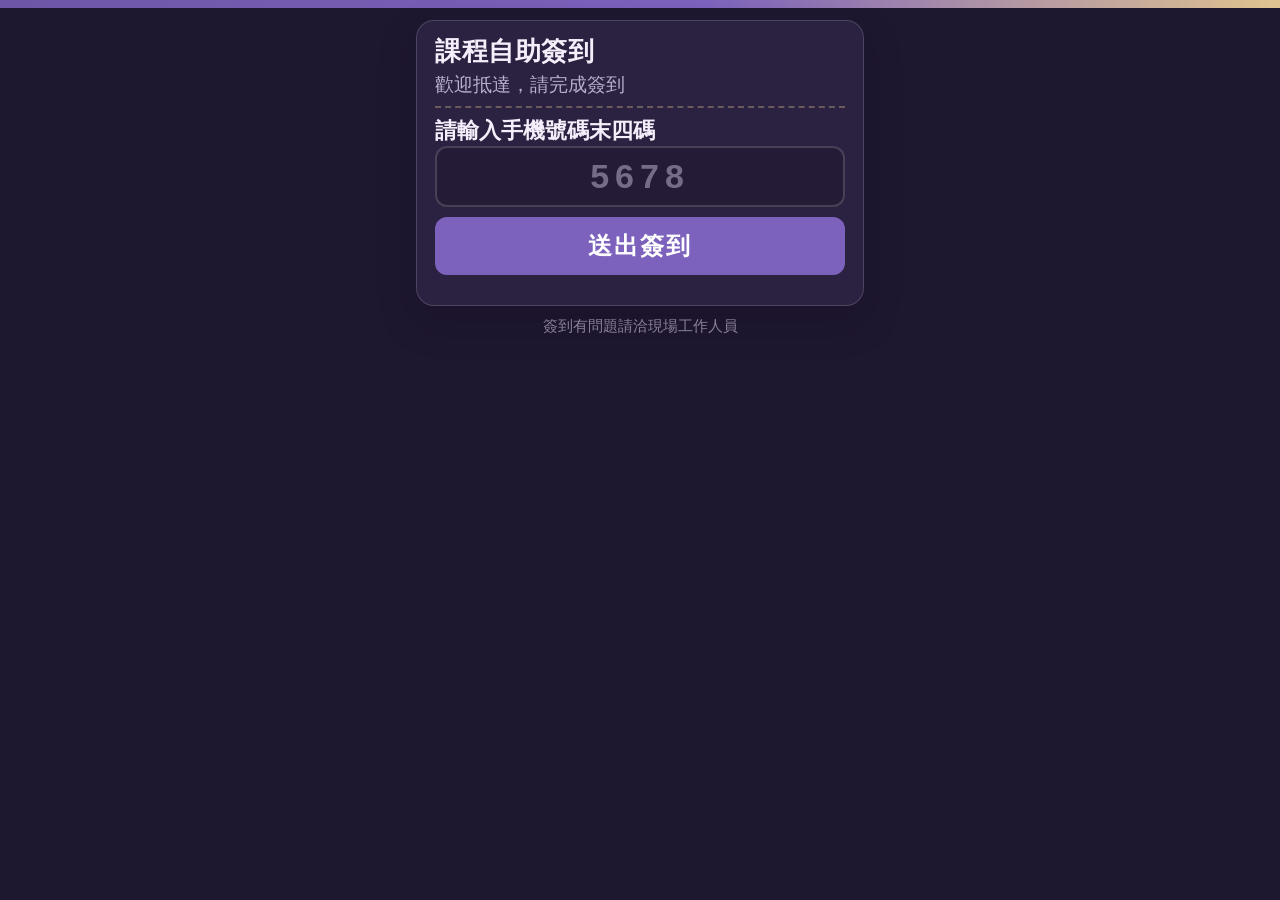
==== index.html @ ecfce8b7 "Add files via upload" ====
<!DOCTYPE html>
<html lang="zh-Hant">
<head>
<meta charset="utf-8">
<meta name="viewport" content="width=device-width, initial-scale=1, viewport-fit=cover">
<meta name="theme-color" content="#6d56a6">
<title>課程簽到</title>
<style>
  /* ── 品牌色票：換品牌或換深淺，只要改這一區，其餘樣式不用動 ──
     取自 Sara 官網 v3 設計稿（紫 #6d56a6 / 深紫 #46356b / 金 #d3b17a）。
     成功綠與警示紅刻意保留語意色，不換成品牌色——現場要一眼分辨成敗。

     目前使用：深紫底。
     若場地光線強、螢幕反光嚴重，改用下面這組淺色版即可（整段替換 :root 內容）：
       --bg:#fbf7f1; --card:#fffdfa; --ink:#2b2430; --ink-soft:#59505c;
       --brand:#6d56a6; --brand-dark:#46356b; --brand-mist:#ebe3f3; --gold:#d3b17a;
       --success:#2f7d53; --fail:#b3382c; --line:rgba(50,34,64,.14);
       --input-bg:#fffdfa; --notice-bg:#f7f1e6; --btn-ink:#fff;
  */
  :root {
    --bg: #1e1730;
    --card: #2b2140;
    --ink: #f4eefb;
    --ink-soft: #b9aecb;
    --brand: #7c62bd;
    --brand-dark: #6d56a6;
    --brand-mist: #3a2f52;
    --gold: #e0c48f;
    --success: #5ac98a;
    --fail: #f0857a;
    --line: rgba(255, 255, 255, .16);
    --input-bg: #241b36;
    --notice-bg: #332845;
    --btn-ink: #ffffff;
  }
  * { box-sizing: border-box; -webkit-tap-highlight-color: transparent; }
  html, body { margin: 0; padding: 0; }
  body {
    background: var(--bg);
    color: var(--ink);
    font-family: "Noto Sans TC", "PingFang TC", "Microsoft JhengHei", sans-serif;
    line-height: 1.32;
    padding: 0 0 18px;
  }

  /* 頂部色帶：頁面一出現就有東西，不會是空白 */
  .topbar { height: 8px; background: linear-gradient(90deg, var(--brand-dark), var(--brand) 55%, var(--gold)); }

  .wrap { max-width: 480px; margin: 0 auto; padding: 0 16px; }

  /* 主視覺：預留固定比例，圖片後到也不會讓版面跳動 */
  .hero {
    margin: 12px 0 0;
    border-radius: 16px;
    overflow: hidden;
    background: var(--brand-mist);
    aspect-ratio: 21 / 9; /* 橫幅比例：留住品牌感，高度約為 16:9 的一半 */
    display: none;
  }
  .hero.show { display: block; }
  .hero img { width: 100%; height: 100%; object-fit: cover; display: block; }

  .card {
    background: var(--card);
    border: 1px solid var(--line);
    border-radius: 18px;
    padding: 16px 18px 18px;
    margin-top: 12px;
    box-shadow: 0 16px 36px rgba(20, 10, 35, .28);
  }

  .event-name {
    font-size: 26px;
    font-weight: 800;
    letter-spacing: 0.5px;
    margin: 0 0 1px;
    line-height: 1.15;
  }
  .event-date { font-size: 17px; color: var(--ink-soft); margin: 0 0 5px; }
  .welcome {
    font-size: 19px;
    color: var(--ink-soft);
    margin: 0 0 10px;
    padding-bottom: 9px;
    border-bottom: 2px dashed rgba(224, 196, 143, .35);
  }

  label { display: block; font-size: 22px; font-weight: 700; margin-bottom: 2px; line-height: 1.2; }
  .hint { font-size: 17px; color: var(--ink-soft); margin: 0 0 7px; line-height: 1.25; }

  input {
    width: 100%;
    padding: 9px 14px;
    font-size: 34px;
    font-weight: 700;
    letter-spacing: 6px;
    text-align: center;
    border: 2px solid var(--line);
    border-radius: 12px;
    background: var(--input-bg);
    color: var(--ink);
  }
  input:focus {
    outline: none;
    border-color: var(--brand);
    box-shadow: 0 0 0 4px var(--brand-mist);
  }
  input::placeholder { color: var(--ink-soft); opacity: .55; }

  button {
    width: 100%;
    margin-top: 10px;
    padding: 13px;
    font-size: 24px;
    font-weight: 800;
    letter-spacing: 2px;
    color: var(--btn-ink);
    background: var(--brand);
    border: none;
    border-radius: 12px;
    cursor: pointer;
  }
  button:active { background: var(--brand-dark); }
  button:disabled { background: #a49bab; cursor: not-allowed; }

  /* 結果訊息：現場站著看，字級刻意放到最大 */
  #result { margin-top: 12px; }
  .msg { font-size: 30px; font-weight: 800; line-height: 1.2; text-align: center; margin: 0; }
  .msg.success { color: var(--success); }
  .msg.fail { color: var(--fail); }
  .msg.loading { color: var(--ink-soft); font-size: 24px; }

  .detail {
    margin-top: 10px;
    background: var(--brand-mist);
    border-left: 8px solid var(--gold);
    border-radius: 10px;
    padding: 8px 16px;
    text-align: center; /* 姓名、人數、訂單編號置中，現場核對掃視較快 */
  }
  .detail .row { padding: 4px 0; }
  .detail .row + .row { border-top: 1px solid rgba(255, 255, 255, .12); }
  .detail .k { display: block; color: var(--ink-soft); font-size: 16px; line-height: 1.2; }
  .detail .v {
    display: block;
    font-weight: 800;
    font-size: 23px;
    line-height: 1.15;
    overflow-wrap: anywhere; /* 訂單編號較長時斷在框內，不撐破版面 */
  }
  .detail .big { font-size: 30px; }

  .notice {
    margin-top: 10px;
    font-size: 18px;
    color: var(--ink-soft);
    text-align: center;
    padding: 9px 14px;
    background: var(--notice-bg);
    border: 1px solid rgba(224, 196, 143, .42);
    border-radius: 12px;
    display: none;
  }
  .notice.show { display: block; }

  .footer { text-align: center; font-size: 15px; color: var(--ink-soft); opacity: .7; margin-top: 10px; }
</style>
</head>
<body>

<div class="topbar"></div>

<div class="wrap">
  <div class="hero" id="hero"><img id="heroImg" alt=""></div>

  <div class="card">
    <h1 class="event-name" id="eventName">課程自助簽到</h1>
    <p class="event-date" id="eventDate"></p>
    <p class="welcome" id="welcome">歡迎抵達，請完成簽到</p>

    <label for="code" id="inputLabel">請輸入手機號碼末四碼</label>
    <p class="hint" id="inputHint" hidden></p>

    <input id="code" type="tel" inputmode="numeric" autocomplete="off"
           maxlength="10" placeholder="5678">
    <button id="submit">送出簽到</button>

    <div id="result"></div>
  </div>

  <div class="notice" id="notice"></div>
  <p class="footer">簽到有問題請洽現場工作人員</p>
</div>

<script>
// ===== 設定：部署後把這行換成你的 Apps Script /exec 網址 =====
var API = 'https://script.google.com/macros/s/AKfycbwwoZnAoiftITok6hGpFkKGzaRX4WqshVEbbHL1d_DwRKrmm3LHBDayZfaDtc0aO-In/exec';

var TIMEOUT_MS = 20000;

var params = new URLSearchParams(location.search);
var EVENT = params.get('e') || '';

var $ = function (id) { return document.getElementById(id); };
var codeInput = $('code');
var submitBtn = $('submit');
var resultBox = $('result');

// ---------- 場次外觀：先用上次記住的，再背景更新 ----------
// 表單不等這支 API，網路再差也能立刻輸入送出
function applyEventInfo(info) {
  if (!info) return;
  if (info.name) { $('eventName').textContent = info.name; document.title = info.name + ' 簽到'; }
  if (info.date) $('eventDate').textContent = info.date;
  if (info.welcome) $('welcome').textContent = info.welcome;
  if (info.notice) { $('notice').textContent = info.notice; $('notice').classList.add('show'); }
  if (info.heroImage) {
    var img = $('heroImg');
    img.onload = function () { $('hero').classList.add('show'); };
    img.onerror = function () { $('hero').style.display = 'none'; }; // 圖載不出來就當沒有，不影響簽到
    img.src = info.heroImage;
  }
}

try {
  var cached = localStorage.getItem('evinfo_' + EVENT);
  if (cached) applyEventInfo(JSON.parse(cached));
} catch (e) {}

function fetchWithTimeout(url, options, ms) {
  var ctrl = new AbortController();
  var timer = setTimeout(function () { ctrl.abort(); }, ms);
  options = options || {};
  options.signal = ctrl.signal;
  return fetch(url, options).then(function (r) {
    clearTimeout(timer);
    return r;
  }, function (err) {
    clearTimeout(timer);
    throw err;
  });
}

// 示範模式：網址加 ?demo=1 就用假資料跑，不連後端
var DEMO = params.get('demo') === '1';
if (DEMO && !EVENT) EVENT = 'demo-01'; // 示範模式不必帶場次代碼

function demoApi(payload) {
  var svg = '<svg xmlns="http://www.w3.org/2000/svg" viewBox="0 0 1050 450">'
    + '<defs><linearGradient id="g" x1="0" y1="0" x2="1" y2="1">'
    + '<stop offset="0" stop-color="%2346356b"/><stop offset=".6" stop-color="%236d56a6"/><stop offset="1" stop-color="%23d3b17a"/>'
    + '</linearGradient></defs><rect width="1050" height="450" fill="url(%23g)"/>'
    + '<text x="525" y="245" font-size="56" font-weight="bold" fill="%23fffdfa" text-anchor="middle" font-family="sans-serif">主視覺示意</text></svg>';
  return new Promise(function (resolve) {
    setTimeout(function () {
      if (payload.action === 'eventInfo') {
        resolve({ status: 'success', name: '示範場次 · 新手實戰班', date: '2026/09/01（六）台北場',
                  welcome: '歡迎抵達，感謝你今天空出時間前來',
                  notice: '入場後請將手機調整為靜音，謝謝配合',
                  heroImage: 'data:image/svg+xml;utf8,' + svg });
      } else {
        resolve({ status: 'success', message: '✅ 簽到成功', name: '王小美',
                  orderId: 'CM-20260901-0873', headcount: '3' });
      }
    }, 300);
  });
}

function callApi(payload, ms) {
  if (DEMO) return demoApi(payload);
  if (API.indexOf('PASTE_YOUR') === 0) {
    return Promise.resolve({ status: 'error', message: '尚未設定後端網址<br>請洽工作人員' });
  }
  return fetchWithTimeout(API, {
    method: 'POST',
    headers: { 'Content-Type': 'text/plain;charset=utf-8' }, // 用 text/plain 避開 CORS 預檢
    body: JSON.stringify(payload)
  }, ms).then(function (r) { return r.json(); });
}

if (EVENT) {
  callApi({ action: 'eventInfo', event: EVENT }, 15000)
    .then(function (info) {
      if (info && info.status === 'success') {
        applyEventInfo(info);
        try { localStorage.setItem('evinfo_' + EVENT, JSON.stringify(info)); } catch (e) {}
      }
    })
    .catch(function () { /* 拿不到就用預設外觀，不打擾學員 */ });
}

// ---------- 簽到 ----------
function setBusy(busy) {
  submitBtn.disabled = busy;
  submitBtn.textContent = busy ? '核對中…' : '送出簽到';
}

function show(html) { resultBox.innerHTML = html; }

// 把輸入提示還原成預設（末四碼）狀態
function resetPrompt() {
  $('inputLabel').textContent = '請輸入手機號碼末四碼';
  $('inputHint').hidden = true;
  $('inputHint').textContent = '';
}

function escapeHtml(s) {
  return String(s == null ? '' : s).replace(/[&<>"']/g, function (c) {
    return { '&': '&amp;', '<': '&lt;', '>': '&gt;', '"': '&quot;', "'": '&#39;' }[c];
  });
}

function submitCheckIn() {
  var code = codeInput.value.trim();

  if (!EVENT) {
    show('<p class="msg fail">簽到連結有誤<br>請洽現場工作人員</p>');
    return;
  }
  if (!code) {
    show('<p class="msg fail">請輸入手機號碼</p>');
    codeInput.focus();
    return;
  }

  setBusy(true);
  show('<p class="msg loading">資料核對中…</p>');

  callApi({ action: 'checkin', event: EVENT, code: code }, TIMEOUT_MS)
    .then(function (res) {
      setBusy(false);

      if (res.status === 'success') {
        var rows = '';
        if (res.name)      rows += '<div class="row"><span class="k">學員姓名</span><span class="v big">' + escapeHtml(res.name) + '</span></div>';
        if (res.headcount) rows += '<div class="row"><span class="k">報名人數</span><span class="v big">' + escapeHtml(res.headcount) + ' 位</span></div>';
        if (res.orderId)   rows += '<div class="row"><span class="k">訂單編號</span><span class="v">' + escapeHtml(res.orderId) + '</span></div>';
        show('<p class="msg success">' + escapeHtml(res.message) + '</p><div class="detail">' + rows + '</div>');
        codeInput.value = '';
        codeInput.placeholder = '5678';
        codeInput.blur();
        resetPrompt(); // 上一位若觸發過撞號，這裡把提示還原給下一位
        // 捲到結果，避免結果落在螢幕外讓人以為沒反應
        resultBox.scrollIntoView({ behavior: 'smooth', block: 'center' });

      } else if (res.status === 'collision') {
        // 末四碼撞號：切換成要求輸入完整號碼
        show('<p class="msg fail">' + escapeHtml(res.message) + '</p>');
        $('inputLabel').textContent = '請輸入完整 10 碼手機號碼';
        $('inputHint').textContent = '有多筆末四碼相同，需要完整號碼才能確認身分';
        $('inputHint').hidden = false;
        codeInput.value = '';
        codeInput.placeholder = '0912345678';
        codeInput.focus();

      } else {
        show('<p class="msg fail">' + escapeHtml(res.message) + '</p>');
      }
    })
    .catch(function (err) {
      setBusy(false);
      var isTimeout = err && err.name === 'AbortError';
      show('<p class="msg fail">' + (isTimeout ? '網路較慢，尚未收到回應<br>請再按一次送出' : '連線失敗<br>請再按一次送出') + '</p>');
    });
}

submitBtn.addEventListener('click', submitCheckIn);
codeInput.addEventListener('keydown', function (e) {
  if (e.key === 'Enter') submitCheckIn();
});
</script>
</body>
</html>
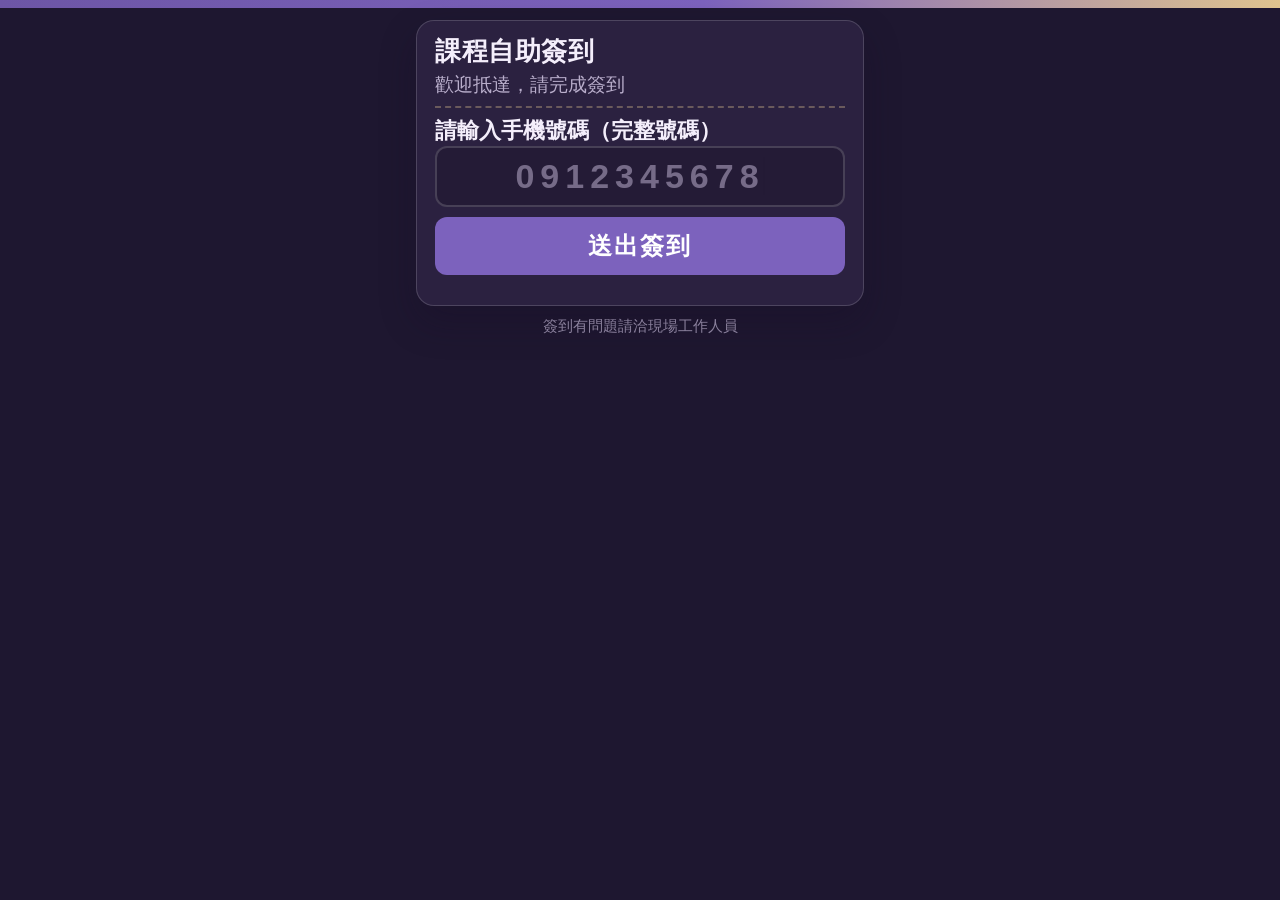
==== commit 7835143e: "簽到頁：提示改為輸入完整手機號碼，窄螢幕縮小字級讓 10 碼不超出輸入框 後端本來就接受完整號碼（非四碼時以完整號碼比對），末四碼仍可使用。  Co-Authored-By: Claude Opus " ====
--- a/index.html
+++ b/index.html
@@ -80,6 +80,7 @@
   .welcome {
     font-size: 19px;
     color: var(--ink-soft);
+    white-space: pre-line; /* 主控表儲存格內換行（Ctrl+Enter）照樣換行，可放當天段落介紹 */
     margin: 0 0 10px;
     padding-bottom: 9px;
     border-bottom: 2px dashed rgba(224, 196, 143, .35);
@@ -106,6 +107,10 @@
     box-shadow: 0 0 0 4px var(--brand-mist);
   }
   input::placeholder { color: var(--ink-soft); opacity: .55; }
+  /* 窄螢幕（約 350px 以下）縮小字級與字距，完整 10 碼才不會超出輸入框 */
+  @media (max-width: 350px) {
+    input { font-size: 28px; letter-spacing: 3px; }
+  }
 
   button {
     width: 100%;
@@ -159,6 +164,7 @@
     background: var(--notice-bg);
     border: 1px solid rgba(224, 196, 143, .42);
     border-radius: 12px;
+    white-space: pre-line;
     display: none;
   }
   .notice.show { display: block; }
@@ -178,11 +184,11 @@
     <p class="event-date" id="eventDate"></p>
     <p class="welcome" id="welcome">歡迎抵達，請完成簽到</p>
 
-    <label for="code" id="inputLabel">請輸入手機號碼末四碼</label>
+    <label for="code" id="inputLabel">請輸入手機號碼（完整號碼）</label>
     <p class="hint" id="inputHint" hidden></p>
 
     <input id="code" type="tel" inputmode="numeric" autocomplete="off"
-           maxlength="10" placeholder="5678">
+           maxlength="10" placeholder="0912345678">
     <button id="submit">送出簽到</button>
 
     <div id="result"></div>
@@ -297,9 +303,9 @@
 
 function show(html) { resultBox.innerHTML = html; }
 
-// 把輸入提示還原成預設（末四碼）狀態
+// 把輸入提示還原成預設狀態
 function resetPrompt() {
-  $('inputLabel').textContent = '請輸入手機號碼末四碼';
+  $('inputLabel').textContent = '請輸入手機號碼（完整號碼）';
   $('inputHint').hidden = true;
   $('inputHint').textContent = '';
 }
@@ -337,7 +343,7 @@
         if (res.orderId)   rows += '<div class="row"><span class="k">訂單編號</span><span class="v">' + escapeHtml(res.orderId) + '</span></div>';
         show('<p class="msg success">' + escapeHtml(res.message) + '</p><div class="detail">' + rows + '</div>');
         codeInput.value = '';
-        codeInput.placeholder = '5678';
+        codeInput.placeholder = '0912345678';
         codeInput.blur();
         resetPrompt(); // 上一位若觸發過撞號，這裡把提示還原給下一位
         // 捲到結果，避免結果落在螢幕外讓人以為沒反應
